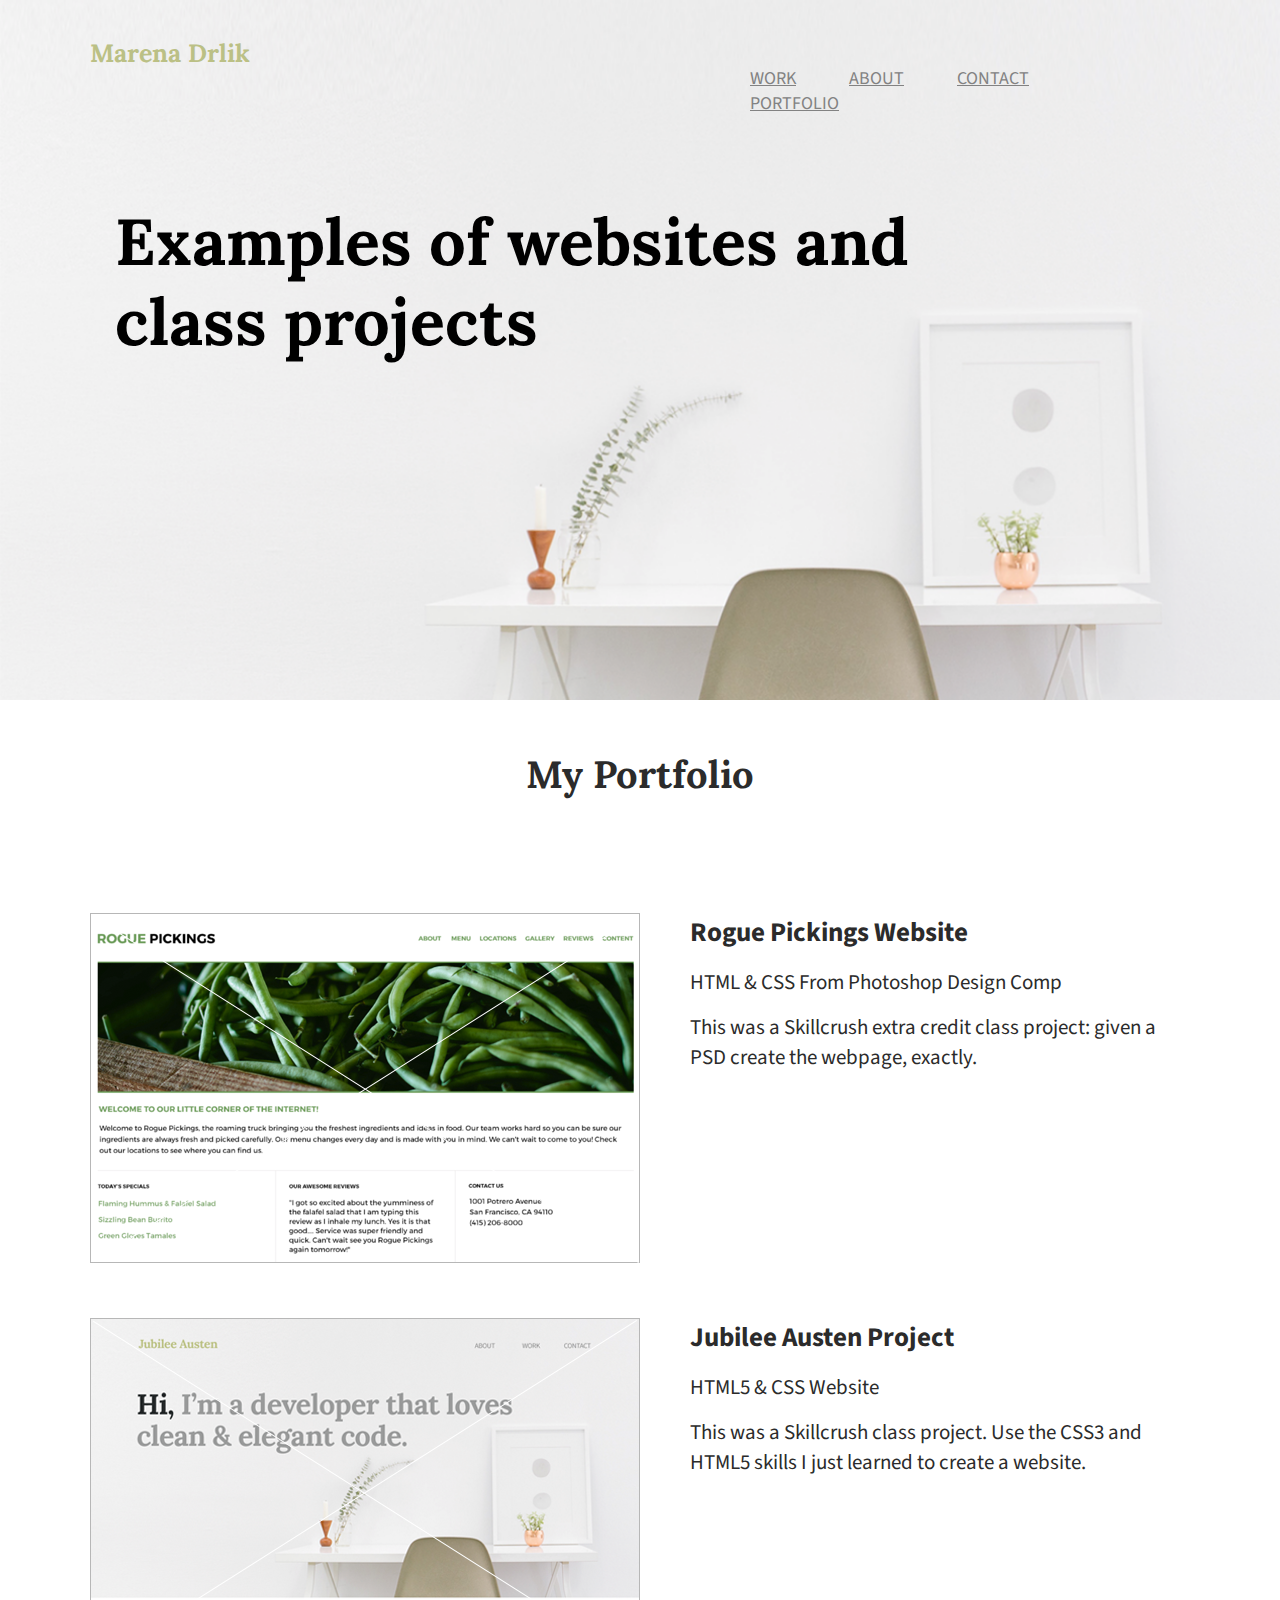
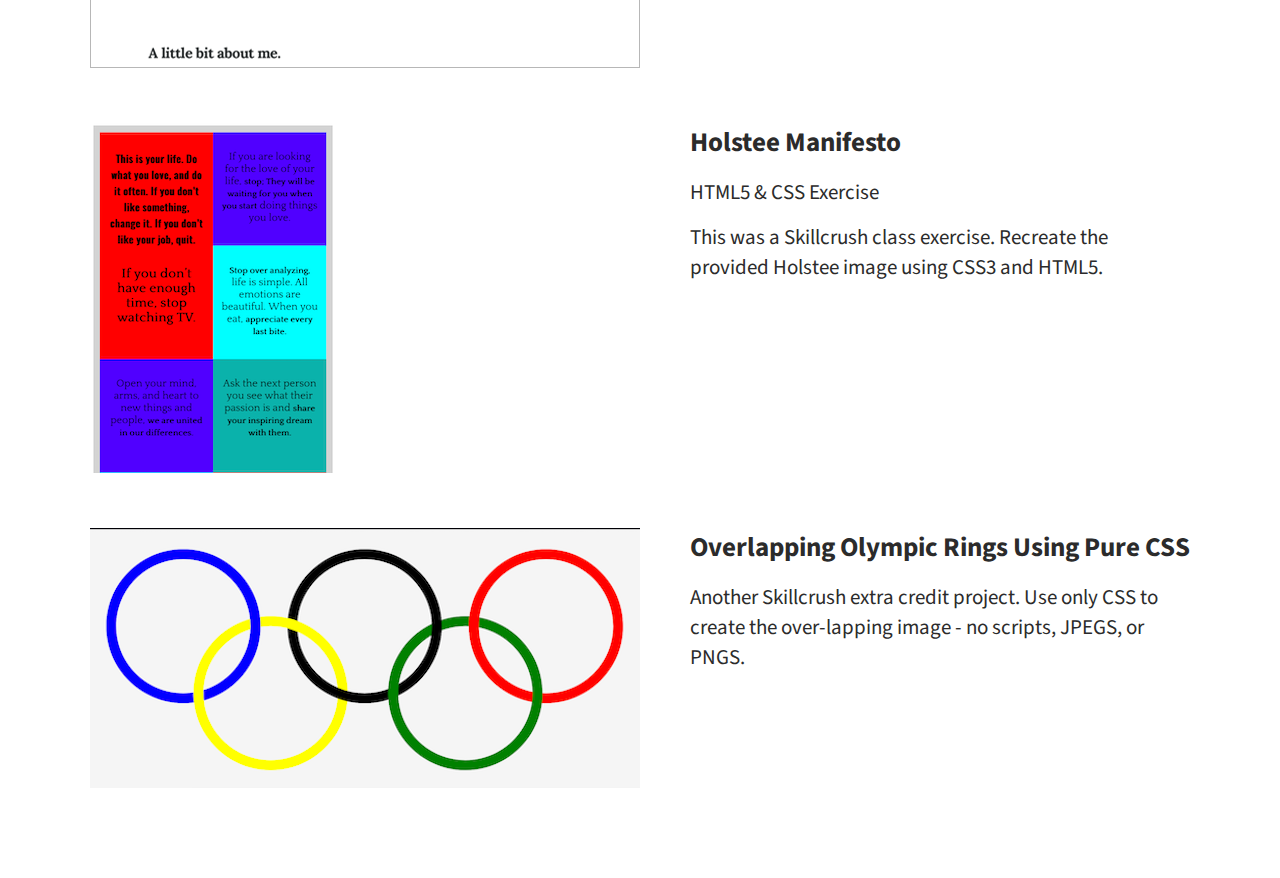
==== portfolio/index.html @ a8d08daf "Added portfolio page to website" ====
<!DOCTYPE html>
<html lang="en">
<head>
	<meta charset="utf-8" />
	<title>Marena Drlik | Portfolio</title>
	<link rel="stylesheet" href="../css/normalize.css">
	<link rel="stylesheet" href="../css/main.css">
	<link href='https://fonts.googleapis.com/css?family=Source+Sans+Pro:400,700' rel='stylesheet' type='text/css'>
	<link href="https://fonts.googleapis.com/css?family=Lora:400,700" rel="stylesheet" type="text/css">
</head>


<body>
	<header>
		<div class="full-width">
			<div class="half-width">
				<h1>Marena Drlik</h1>
			</div>
			<div class="half-width">
				<nav>
					<ul>
						<li><a href="../index.html#work1">work</a></li>
						<li><a href="../index.html#about">about</a></li>
						<li><a href="../index.html#contact">contact</a></li>
						<li><a href="index.html">portfolio</a></li>
					</ul>
				</nav>
			</div>
			<h2>Examples of websites and class projects</h2>
		</div>
	</header>


	<section id="portfolio">
		<div class="full-width">
			<h2>my portfolio</h2>
			<div class="half-width">
				<img src="../image/portfolio-image/rogue-pickings-thumbnail.png" alt="Rogue Pickings Website">
			</div>
			<div class="half-width">
				<h3>rogue pickings website</h3>
				<p>HTML &amp; CSS From Photoshop Design Comp</p>
				<p>This was a Skillcrush extra credit class project: given a PSD create the webpage, exactly.</p>
			</div>
			<div class="half-width">
				<img src="../image/portfolio-image/jubilee-thumbnail.png" alt="Jubilee Austen">
			</div>
			<div class="half-width">
				<h3>jubilee austen project</h3>
				<p>HTML5 &amp; CSS Website</p>
				<p>This was a Skillcrush class project. Use the CSS3 and HTML5 skills I just learned to create a website.</p>
			</div>
			<div class="half-width">
				<img src="../image/portfolio-image/holstee-part-small.png" alt="Holstee Manifesto"/>
			</div>
			<div class="half-width">
				<h3>holstee manifesto</h3>
				<p>HTML5 &amp; CSS Exercise</p>
				<p>This was a Skillcrush class exercise. Recreate the provided Holstee image using CSS3 and HTML5.</p>
			</div>
			<div class="half-width">
				<img src="../image/portfolio-image/olympic-rings-small.png" alt="Olympic Rings"/>
			</div>
			<div class="half-width">
				<h3>Overlapping Olympic Rings using pure CSS</h3>
				<p>Another Skillcrush extra credit project. Use only CSS to create the over-lapping image - no scripts, JPEGS, or PNGS.</p>
		  </div>
	  </div>
	</section>
</body>
</html>
---- css/main.css ----
/****** BASE STYLES ********/

body{
	font-family: 'Source Sans Pro', sans serif;
	color: #2b2b2b;
}

#work1, #work2, #about, #contact {
	height: 600px;
}



/****** GRID ******/

.full-width{
	width: 1100px;
	margin: 0 auto;
}

.half-width{
	width: 550px;
	float: left;
}

.third-width{
	width: 366px;
	float: left;
}



/****** Header Section ******/

header{
	background: no-repeat url("../image/hero-700.png");
	background-size: cover;
	height: 700px;
}

header h1{
	padding: 20px 0;
	font-family: "Lora", serif;
	font-size: 25px;
	color: #BBC085;
}

header h2{
	width: 900px;
	clear: both;
	font-family: "Lora", serif;
	font-size: 65px;
	line-height: 80px;
	color: black;
	padding: 20px 0 20px 25px;
}

nav{
	float: right;
	padding: 50px 20px;
}

nav ul {
	list-style-type: none;
}

nav li{
	display: inline-block;
}

nav ul li a{
	text-transform: uppercase;
	text-decoration: underline;
	font-size: 18px;
	color: #828282;
	padding-left: 50px;
}



/****** Work1 Section ******/

#work1 .full-width{
	padding: 60px 0;
}

#work1 h2{
	font-family: "Lora", serif;
	font-size: 36px;
	padding-left: 50px;
}

#work1 p{
	font-size: 21px;
	color: #7F7F7F;
	line-height: 40px;
	padding-left: 50px;
	padding-right: 20px;
}



/****** Work2 Section ******/

#work2{
	background: #F9CEB7;
	text-align: center;
}

#work2 .full-width{
	padding: 100px 0;
}

#work2 img{
	padding-bottom: 30px;
}

#work2 h3{
	font-size: 24px;
	line-height: 32px;
	width: 60%;
	margin: 0 auto;
}

#work2 p{
	font-family: "Lora", serif;
	font-size: 18px;
	line-height: 30px;
	padding: 0 20px;
}



/****** About Section ******/

#about .full-width{
	padding: 60px 0;
}

#about h2{
	font-family: "Lora", serif;
	font-size: 36px;
	padding-left: 50px;
}

#about p{
	font-size: 21px;
	color: #7F7F7F;
	line-height: 40px;
	padding-left: 50px;
	padding-right: 20px;
}



/****** Contact Section (in footer) ******/

#contact{
	background: #E1F5A9;
}

#contact .full-width{
	padding: 50px 0;
}

#contact img#contact-img{
	margin: 20px;
	border: 12px solid #FFFFFF;
}

#contact h2, #contact #email-header, #contact #socialmedia-header, #contact ul
{
	padding-left: 100px;
}

#contact #envelope{
	padding: 0 10px 0 115px;
}

#contact h2{
	font-family: "Lora", serif;
	font-size: 36px;
	line-height: 44px;
}

#contact #email-header{
	font-size: 32px;
	font-weight: 100;
	line-height: 44px;
	margin: -30px 0 5px 0;
}

#contact #socialmedia-header{
	font-size: 29px;
	font-weight: bold;
	line-height: 44px;
	margin: 40px 0 0 0;
}

#contact a{
	text-decoration: underline;
	color: #C49075;
	font-weight: bold;
	font-size: 28px;
}

#contact ul{
	list-style: none;
}

#contact ul li{
	display: inline-block;
	position: relative;
	left: 130px;
}

#contact ul img{
	font-size: 32px;
	padding-right: 48px;
}



/****** PORTFOLIO PAGE ******/

#portfolio .full-width{
  height: 1450px;
}

#portfolio .half-width{
  height: 350px;
  padding-top: 55px;
}

#portfolio h2{
  margin: 0;
  font-family: 'Lora', serif;
  font-size: 38px;
  font-weight: bold;
  padding: 50px 0 60px 0;
  text-align: center;
  text-transform: capitalize;
}

#portfolio h3{
  margin: 0;
	font-size: 27px;
  font-weight: bold;
	padding: 0 0 15px 50px;
  text-transform: capitalize;
}

#portfolio p{
  margin: 0;
	font-size: 21px;
	padding: 0 0 15px 50px;
}
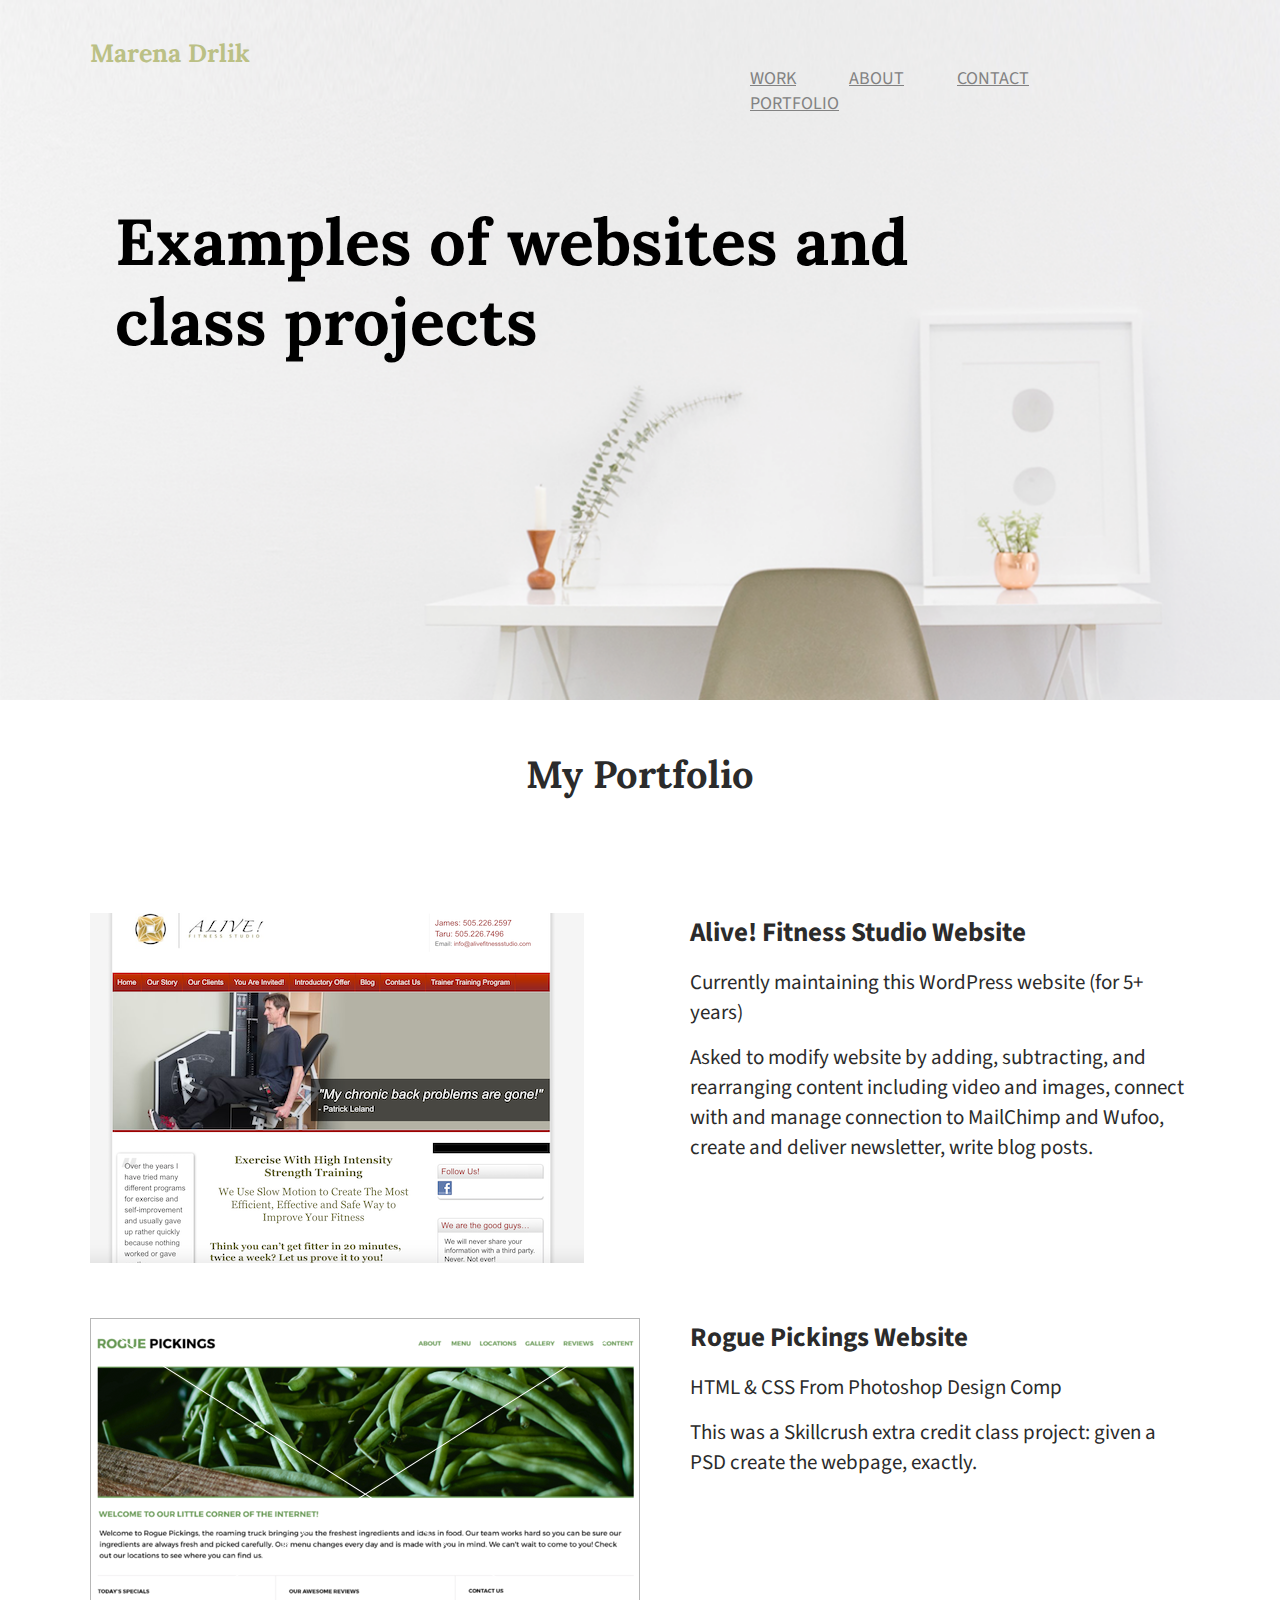
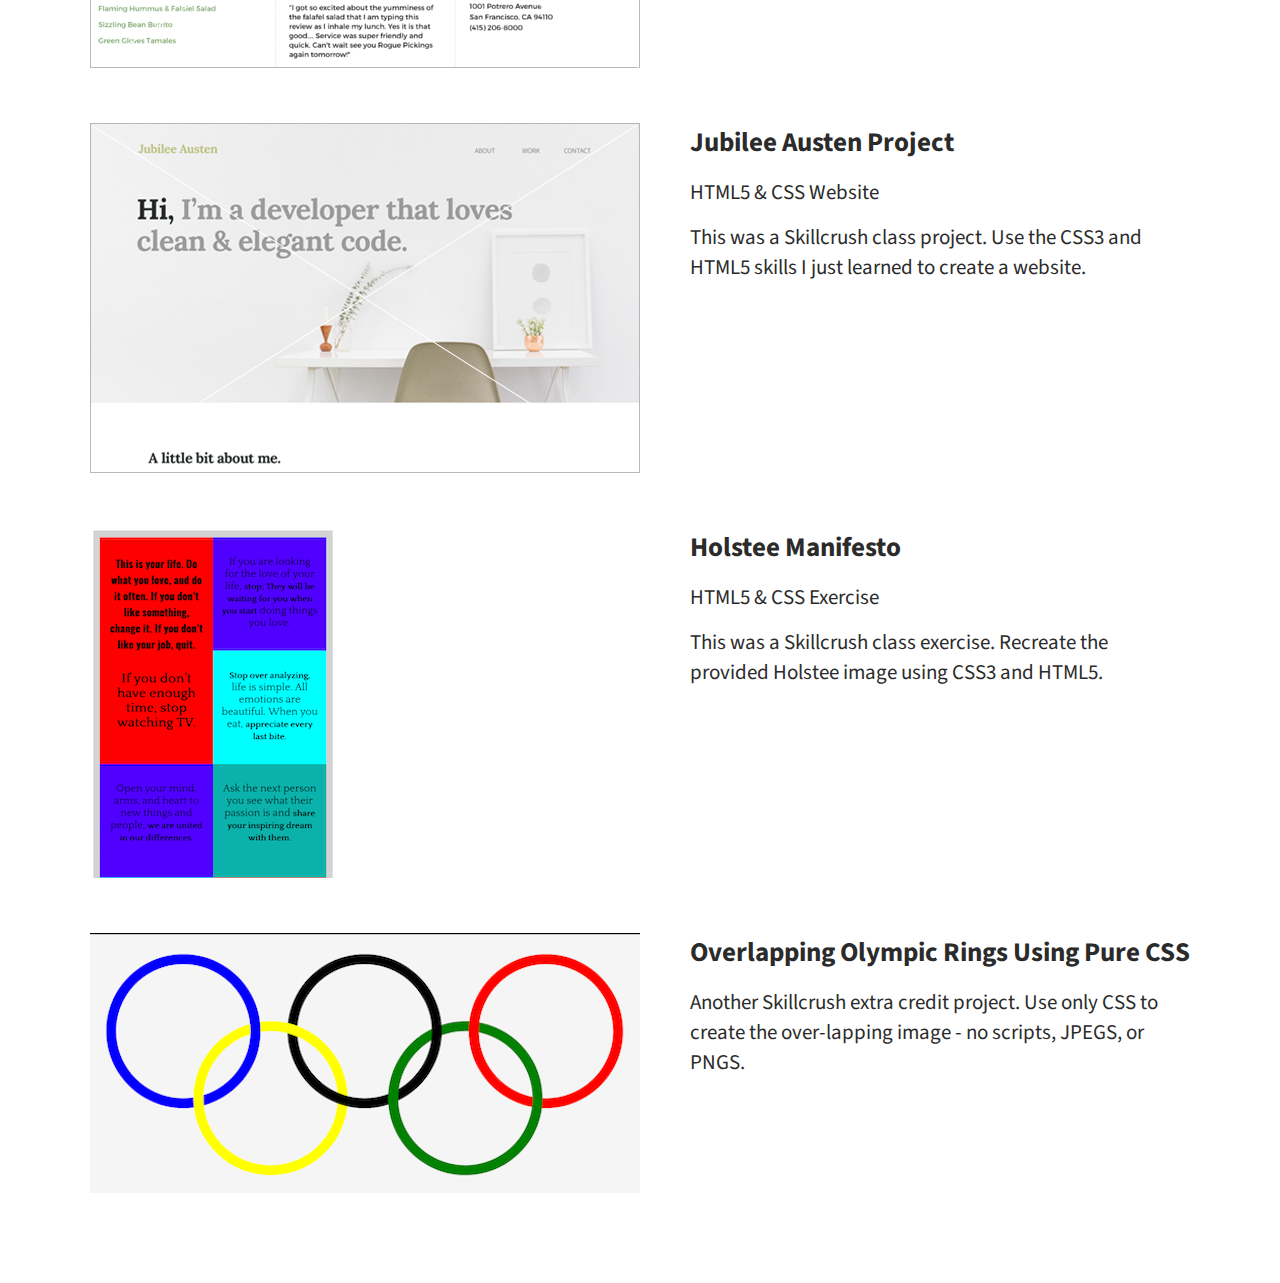
==== commit 3b2a51ba: "V3.0 - added Alive! Website to portfolio" ====
--- a/portfolio/index.html
+++ b/portfolio/index.html
@@ -35,6 +35,14 @@
 		<div class="full-width">
 			<h2>my portfolio</h2>
 			<div class="half-width">
+				<img src="../image/portfolio-image/alive-fitness-studio-thumbnail.png" alt="Alive! Fitness Studio Website">
+			</div>
+			<div class="half-width">
+				<h3>alive&#33; fitness studio website</h3>
+				<p>Currently maintaining this WordPress website (for 5+ years)</p>
+				<p>Asked to modify website by adding, subtracting, and rearranging content including video and images, connect with and manage connection to MailChimp and Wufoo, create and deliver newsletter, write blog posts.</p>
+			</div>
+			<div class="half-width">
 				<img src="../image/portfolio-image/rogue-pickings-thumbnail.png" alt="Rogue Pickings Website">
 			</div>
 			<div class="half-width">
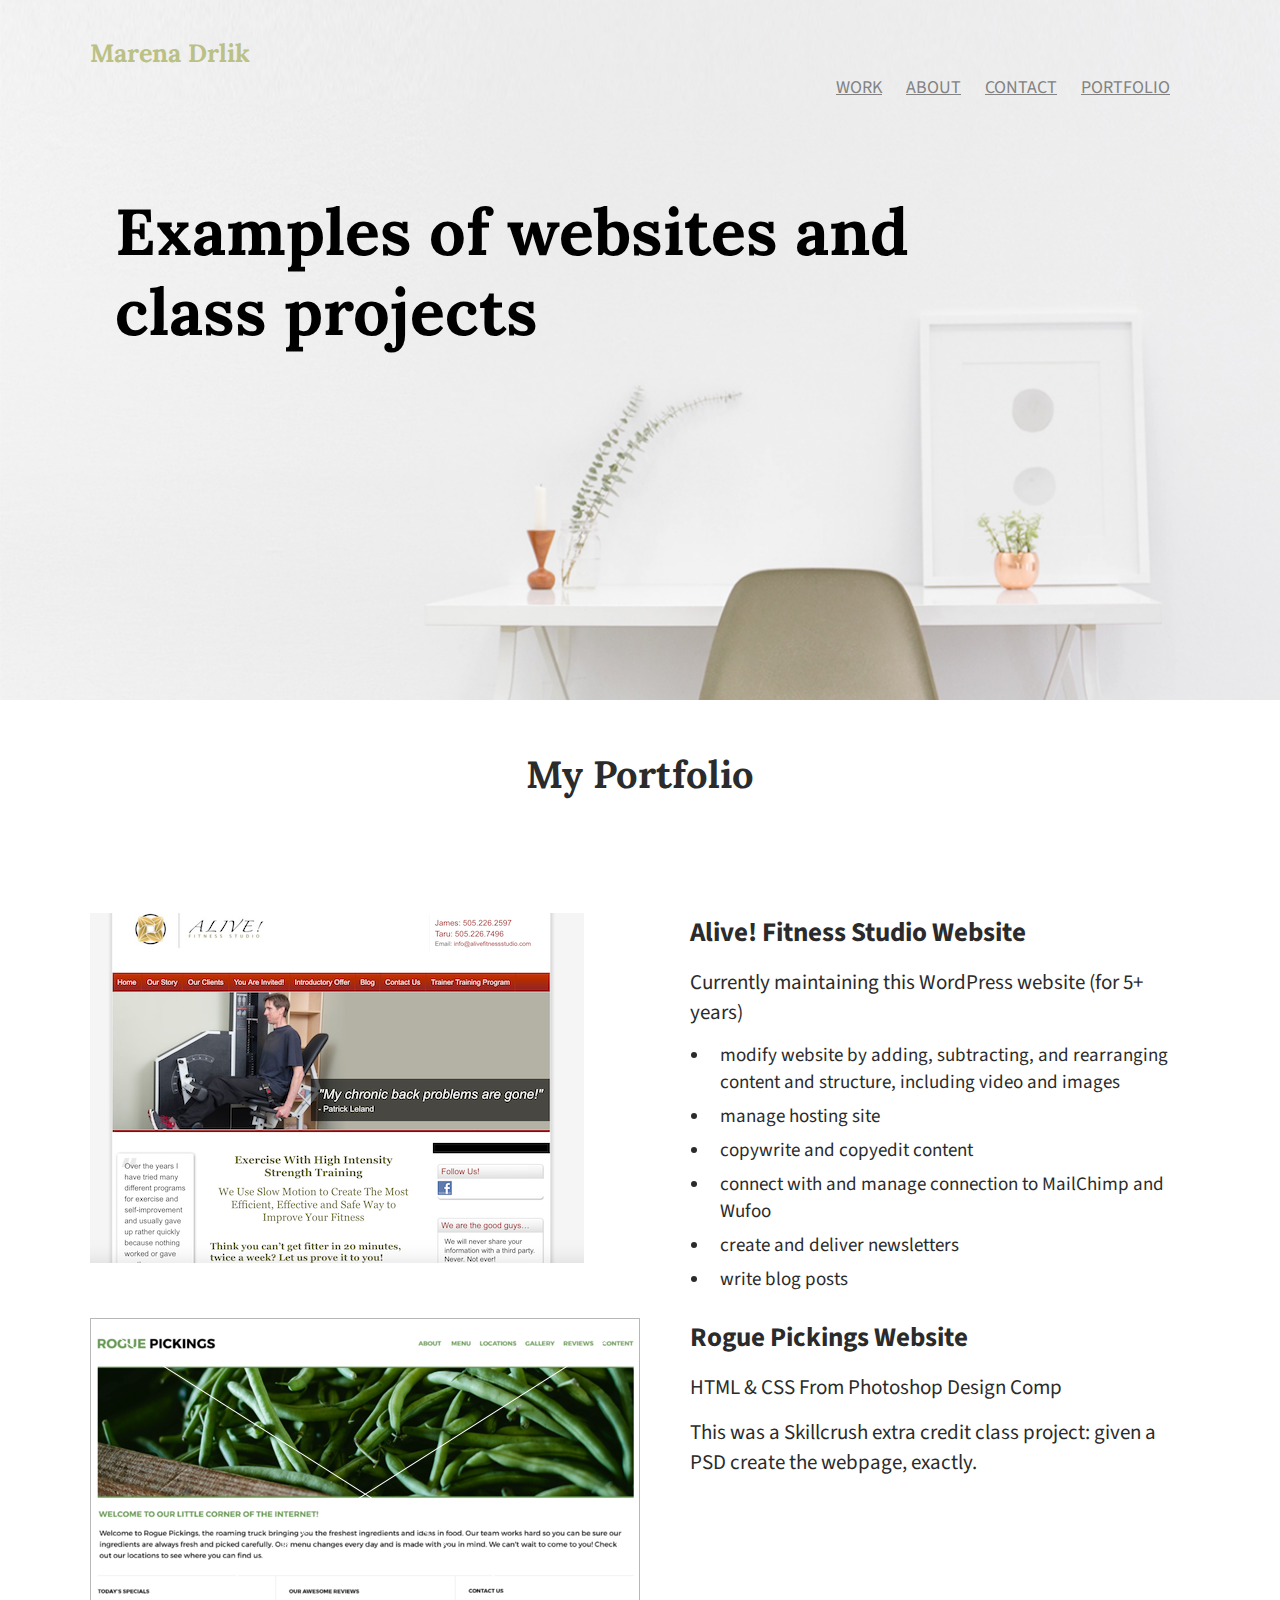
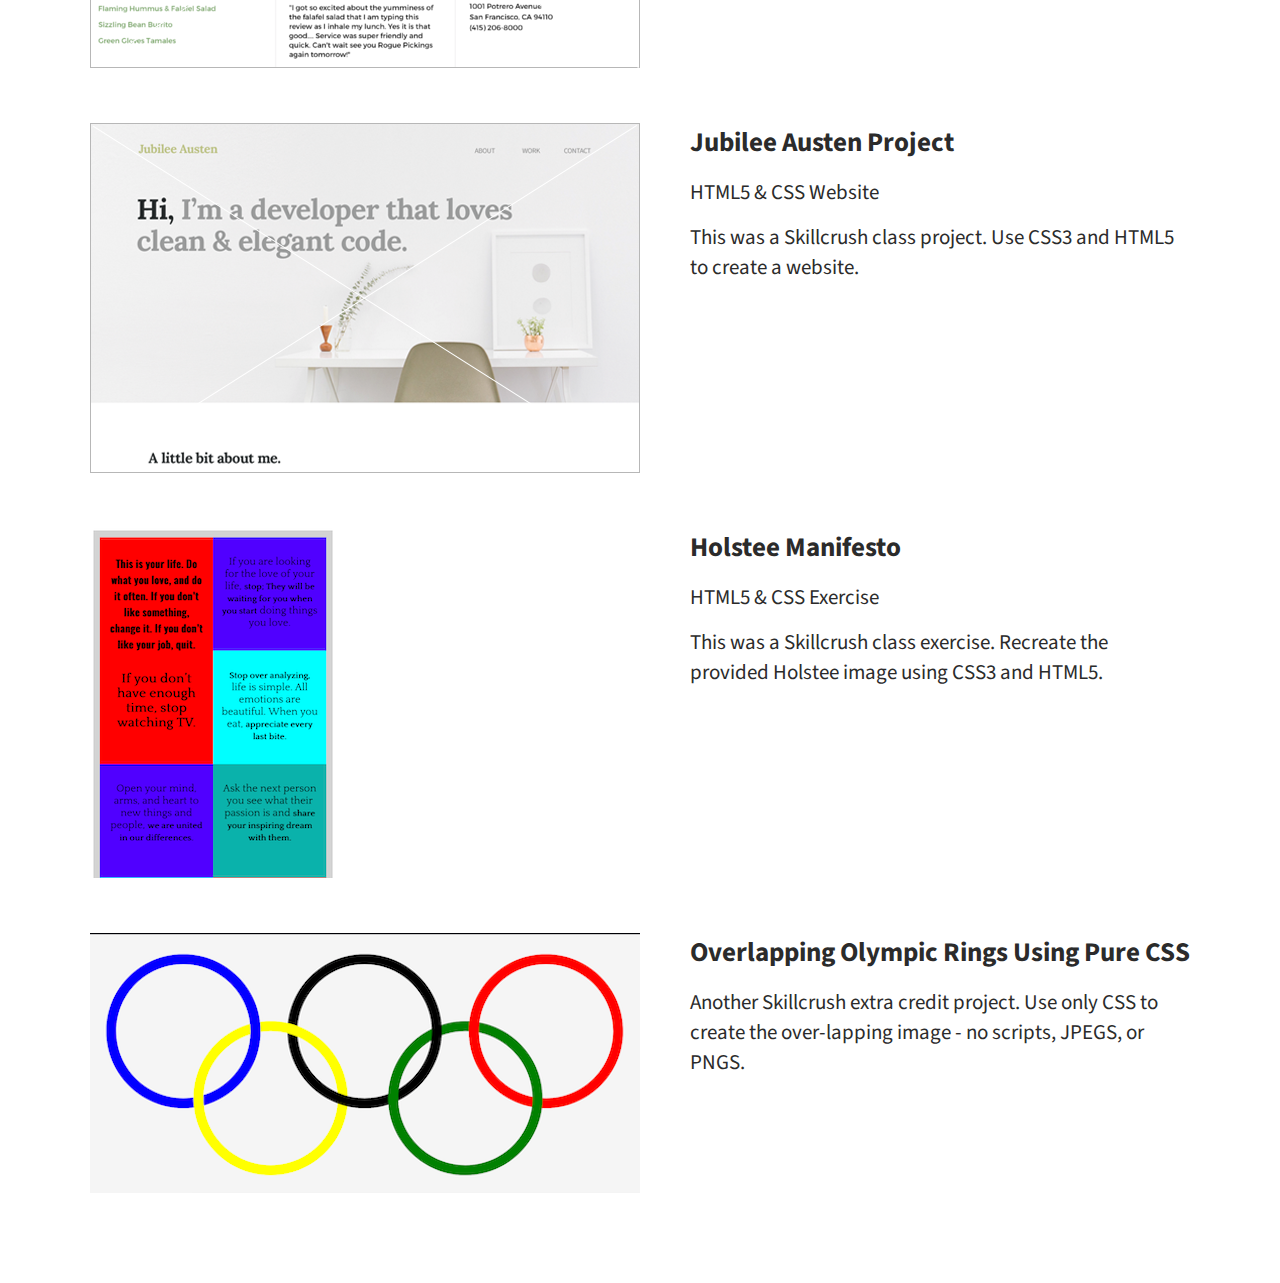
==== commit e036fed8: "Improved portfolio content and navigation bar, tweeks to home page" ====
--- a/portfolio/index.html
+++ b/portfolio/index.html
@@ -40,7 +40,14 @@
 			<div class="half-width">
 				<h3>alive&#33; fitness studio website</h3>
 				<p>Currently maintaining this WordPress website (for 5+ years)</p>
-				<p>Asked to modify website by adding, subtracting, and rearranging content including video and images, connect with and manage connection to MailChimp and Wufoo, create and deliver newsletter, write blog posts.</p>
+				<ul>
+					<li>modify website by adding, subtracting, and rearranging content and structure, including video and images</li>
+					<li>manage hosting site</li>
+					<li>copywrite and copyedit content</li>
+					<li>connect with and manage connection to MailChimp and Wufoo</li>
+					<li>create and deliver newsletters</li>
+					<li>write blog posts</li>
+				</ul>
 			</div>
 			<div class="half-width">
 				<img src="../image/portfolio-image/rogue-pickings-thumbnail.png" alt="Rogue Pickings Website">
@@ -56,7 +63,7 @@
 			<div class="half-width">
 				<h3>jubilee austen project</h3>
 				<p>HTML5 &amp; CSS Website</p>
-				<p>This was a Skillcrush class project. Use the CSS3 and HTML5 skills I just learned to create a website.</p>
+				<p>This was a Skillcrush class project. Use CSS3 and HTML5 to create a website.</p>
 			</div>
 			<div class="half-width">
 				<img src="../image/portfolio-image/holstee-part-small.png" alt="Holstee Manifesto"/>
--- a/css/main.css
+++ b/css/main.css
@@ -1,30 +1,43 @@
 /****** BASE STYLES ********/
+/*** change the fixed-width design into a fluid design.  Full-width of the webiste is 1100px. ***/
 
 body{
-	font-family: 'Source Sans Pro', sans serif;
+	font-family: "Source Sans Pro", sans serif;
 	color: #2b2b2b;
-}
-
-#work1, #work2, #about, #contact {
+	font-size: 21px;
+}
+
+/* height of website calculated at 2284.68px */
+
+#work1, #about, #contact {
+	/*** Full-width = 1100px, height = 600px ***/
+	/* height: 54.54545454%; */
 	height: 600px;
 }
 
+#work2 {
+	height: 500px;
+}
+
 
 
 /****** GRID ******/
 
 .full-width{
+	/*** change the fixed-width design into a fluid design.  Full-width of the website is 1100px. ***/
 	width: 1100px;
 	margin: 0 auto;
 }
 
 .half-width{
-	width: 550px;
+	/*** Half-width of the website is 550px. ***/
+	width: 50%;
 	float: left;
 }
 
 .third-width{
-	width: 366px;
+	/*** Third-width of the website is 366px. ***/
+	width: 33.333333%;
 	float: left;
 }
 
@@ -34,30 +47,38 @@
 
 header{
 	background: no-repeat url("../image/hero-700.png");
+	/* background-size: 100% auto; */
 	background-size: cover;
-	height: 700px;
+	/*** Full-width = 1100px, height = 700px; ***/
+  height: 700px;
 }
 
 header h1{
-	padding: 20px 0;
-	font-family: "Lora", serif;
-	font-size: 25px;
-	color: #BBC085;
+  color: #BBC085;
+	font-family: "Lora", serif;
+	font-size: 1.195em; /* 25 divided by 21 */
+	/*** h1 occupies element that is 550px (half-width) padding = 20px ***/
+	padding: 3.6363636% 0;  /* 20 divided by 550 */
 }
 
 header h2{
-	width: 900px;
+	/*** h2 occupies element that is 1100px (full-width) ***/
 	clear: both;
-	font-family: "Lora", serif;
-	font-size: 65px;
-	line-height: 80px;
 	color: black;
-	padding: 20px 0 20px 25px;
+	font-family: "Lora", serif;
+	font-size: 3.095em; /* 65 divided by 21 */
+	line-height: 1.230em; /* 80 divided by 65 - must be realtive to font-size */
+	padding: 1.8181818% 0 1.8181818% 2.27272727%; /* padding: 20px 0 20px 25px */
+	width: 81.81818181%; /* 900 divided by 1100 */
 }
 
 nav{
+	/*** nav elements occupy a half-width element (550px) ***/
 	float: right;
+	/*** padding: 50px 20px ***/
+	/* padding: 9.09090909% 3.63636363%; /* 50 divided by 550 and 20 divided by 550 */
 	padding: 50px 20px;
+	/* text-align: left; */
 }
 
 nav ul {
@@ -69,11 +90,13 @@
 }
 
 nav ul li a{
+	/*** each list item occupies element that is half-width (550px) ***/
+	color: #828282;
+	font-size: 0.857em; /* 18 divided by 21 */
+	/* padding-left: 9.09090909%; /* padding-left: 50px, */
+	padding-left: 20px;
+	text-decoration: underline;
 	text-transform: uppercase;
-	text-decoration: underline;
-	font-size: 18px;
-	color: #828282;
-	padding-left: 50px;
 }
 
 
@@ -81,21 +104,25 @@
 /****** Work1 Section ******/
 
 #work1 .full-width{
-	padding: 60px 0;
+	/*** padding: 60px 0px, work height = 600px, full-width = 1100px***/
+	padding: 8.571429% 0;
 }
 
 #work1 h2{
 	font-family: "Lora", serif;
-	font-size: 36px;
-	padding-left: 50px;
+	font-size: 1.714em; /* 36 divided by 21 */
+	/*** padding-left: 50px, work height = 600px, full-width = 1100px***/
+	padding-left: 8.33333333%;
 }
 
 #work1 p{
-	font-size: 21px;
+	font-size: 1em;
 	color: #7F7F7F;
-	line-height: 40px;
-	padding-left: 50px;
-	padding-right: 20px;
+	line-height: 1.904em; /* 40 divided by 21 */
+	/*** padding-left: 50px, work height = 600px, full-width = 1100px***/
+	padding-left: 8.33333333%;
+	/*** padding-right: 20px work height = 600px, full-width = 1100px***/
+	padding-right: 3.33333333%;
 }
 
 
@@ -108,24 +135,28 @@
 }
 
 #work2 .full-width{
-	padding: 100px 0;
+	/*** padding: 100px 0px, work height = 600px, full-width = 1100px***/
+	padding: 80px 0px;
 }
 
 #work2 img{
+	/*** padding-bottom: 30px work height = 600px, full-width = 1100px***/
 	padding-bottom: 30px;
 }
 
 #work2 h3{
-	font-size: 24px;
-	line-height: 32px;
+	font-size: 1.142em; /* 24 divided by 21 */
+	line-height: 1.523em; /* 32 divided by 21 */
+	/*** padding-bottom: 30px work height = 600px, full-width = 1100px***/
 	width: 60%;
 	margin: 0 auto;
 }
 
 #work2 p{
-	font-family: "Lora", serif;
-	font-size: 18px;
-	line-height: 30px;
+	/*** font-family: "Lora", serif; ***/
+	font-size: 21px; /* 18 divided by 21 */
+	line-height: 1.428em; /* 30 divided by 21 */
+	/*** padding: 0 20px, work height = 600px, full-width = 1100px***/
 	padding: 0 20px;
 }
 
@@ -134,12 +165,14 @@
 /****** About Section ******/
 
 #about .full-width{
+	/*** padding: 60px 0, about height = 600px, full-width = 1100px***/
 	padding: 60px 0;
 }
 
 #about h2{
 	font-family: "Lora", serif;
 	font-size: 36px;
+	/*** padding-left: 50px, about height = 600px, full-width = 1100px***/
 	padding-left: 50px;
 }
 
@@ -147,7 +180,9 @@
 	font-size: 21px;
 	color: #7F7F7F;
 	line-height: 40px;
+	/*** padding-left: 50px, about height = 600px, full-width = 1100px***/
 	padding-left: 50px;
+	/*** padding-right: 20px, about height = 600px, full-width = 1100px***/
 	padding-right: 20px;
 }
 
@@ -160,20 +195,24 @@
 }
 
 #contact .full-width{
+	/*** padding: 50px 0, contact height = 600px, full-width = 1100px***/
 	padding: 50px 0;
 }
 
 #contact img#contact-img{
+	/*** padding: 50px 0, contact height = 600px, full-width = 1100px***/
 	margin: 20px;
 	border: 12px solid #FFFFFF;
 }
 
 #contact h2, #contact #email-header, #contact #socialmedia-header, #contact ul
 {
+	/*** padding: 50px 0, contact height = 600px, full-width = 1100px***/
 	padding-left: 100px;
 }
 
 #contact #envelope{
+	/*** padding: 50px 0, contact height = 600px, full-width = 1100px***/
 	padding: 0 10px 0 115px;
 }
 
@@ -187,6 +226,7 @@
 	font-size: 32px;
 	font-weight: 100;
 	line-height: 44px;
+	/*** padding: 50px 0, contact height = 600px, full-width = 1100px***/
 	margin: -30px 0 5px 0;
 }
 
@@ -194,6 +234,7 @@
 	font-size: 29px;
 	font-weight: bold;
 	line-height: 44px;
+	/*** padding: 50px 0, contact height = 600px, full-width = 1100px***/
 	margin: 40px 0 0 0;
 }
 
@@ -211,11 +252,13 @@
 #contact ul li{
 	display: inline-block;
 	position: relative;
+	/*** padding: 50px 0, contact height = 600px, full-width = 1100px***/
 	left: 130px;
 }
 
 #contact ul img{
 	font-size: 32px;
+	/*** padding: 50px 0, contact height = 600px, full-width = 1100px***/
 	padding-right: 48px;
 }
 
@@ -255,3 +298,15 @@
 	font-size: 21px;
 	padding: 0 0 15px 50px;
 }
+
+#portfolio ul{
+	margin: 0;
+	font-size: 21px;
+	padding: 0 0 10px 70px;
+}
+
+#portfolio ul li{
+	margin: 0;
+	font-size: 19px;
+	padding: 0 0 7px 10px;
+}
